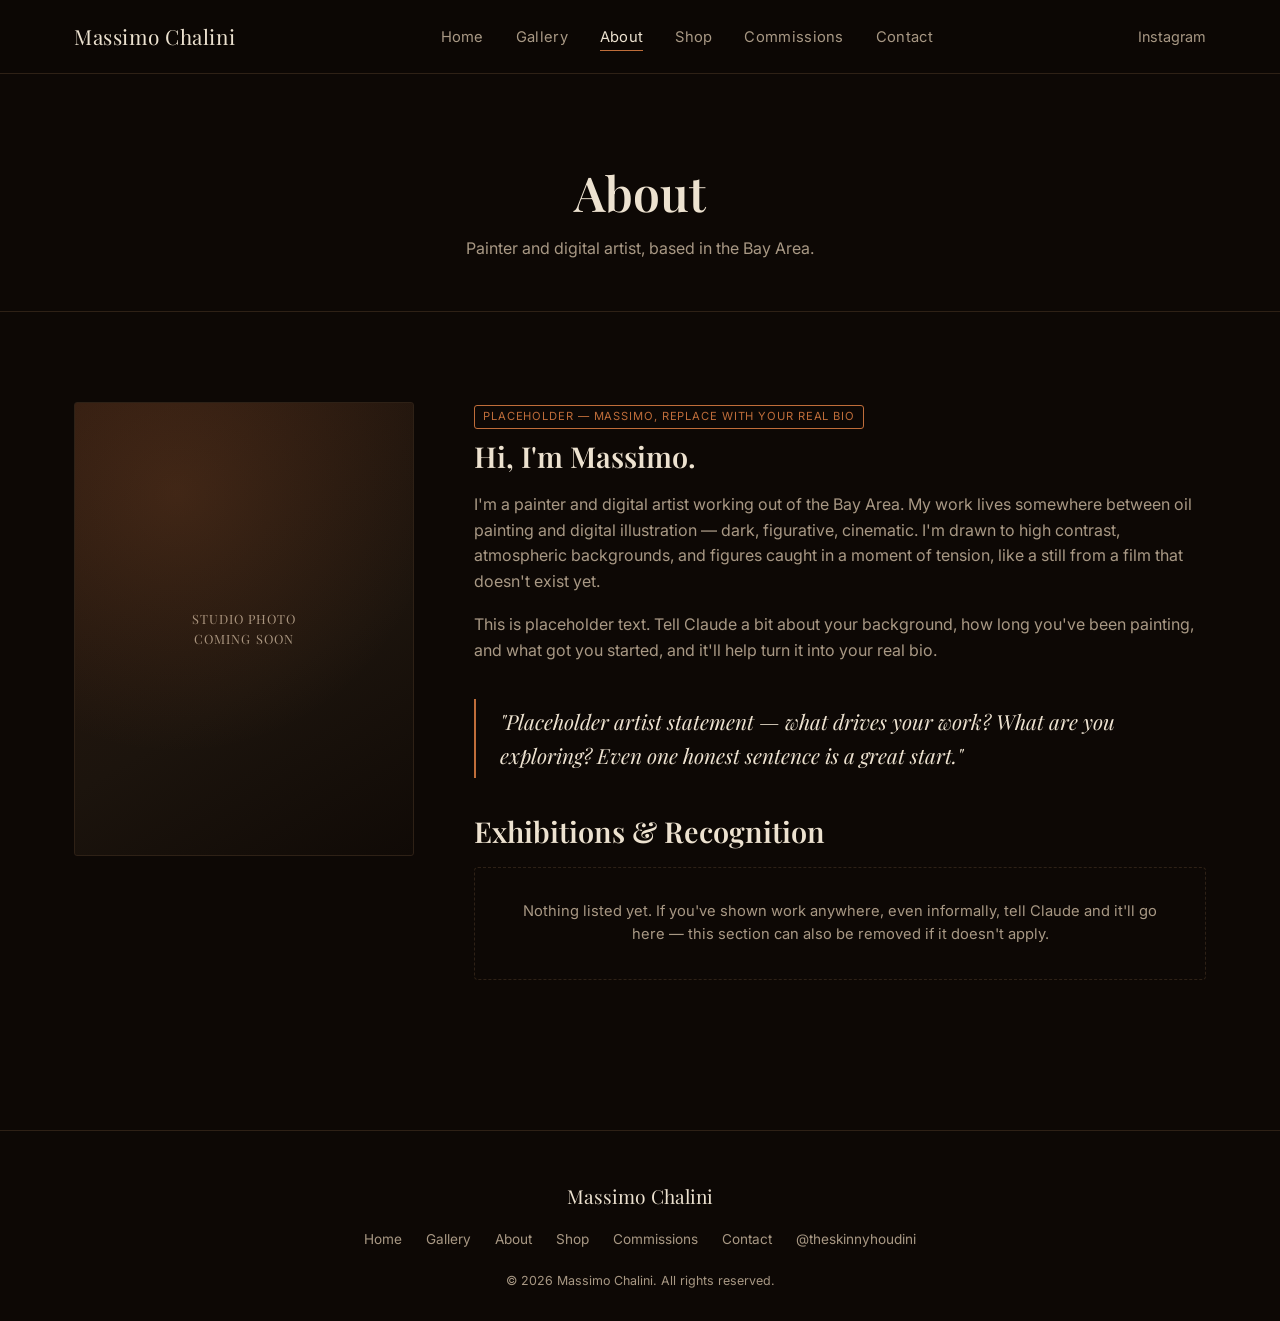
==== about.html @ 9a8b09c6 "Initial build: 5-page site (Home, Gallery, About, Shop, Commissions, Contact)" ====
<!DOCTYPE html>
<html lang="en">
<head>
<meta charset="UTF-8">
<meta name="viewport" content="width=device-width, initial-scale=1.0">
<title>About — Massimo Chalini</title>
<meta name="description" content="About Massimo Chalini, painter and digital artist based in the Bay Area.">
<link rel="preconnect" href="https://fonts.googleapis.com">
<link rel="preconnect" href="https://fonts.gstatic.com" crossorigin>
<link href="https://fonts.googleapis.com/css2?family=Playfair+Display:wght@500;600;700&family=Inter:wght@400;500;600&display=swap" rel="stylesheet">
<link rel="stylesheet" href="css/style.css">
</head>
<body>

<header class="site-header">
  <nav class="nav">
    <a href="index.html" class="nav-logo">Massimo Chalini</a>
    <ul class="nav-links">
      <li><a href="index.html">Home</a></li>
      <li><a href="gallery.html">Gallery</a></li>
      <li><a href="about.html" class="active">About</a></li>
      <li><a href="shop.html">Shop</a></li>
      <li><a href="commissions.html">Commissions</a></li>
      <li><a href="contact.html">Contact</a></li>
    </ul>
    <div class="nav-social">
      <a href="https://instagram.com/theskinnyhoudini" target="_blank" rel="noopener">Instagram</a>
    </div>
    <button class="nav-toggle" aria-label="Toggle menu"><span></span><span></span><span></span></button>
  </nav>
</header>

<div class="page-header">
  <h1>About</h1>
  <p>Painter and digital artist, based in the Bay Area.</p>
</div>

<section>
  <div class="container">
    <div class="about-layout">

      <div class="about-photo">
        <div class="art-tile"><div class="art-tile-icon">Studio photo<br>coming soon</div></div>
      </div>

      <div class="about-content">
        <span class="placeholder-flag">Placeholder — Massimo, replace with your real bio</span>
        <h2>Hi, I'm Massimo.</h2>
        <p>
          I'm a painter and digital artist working out of the Bay Area. My work lives somewhere
          between oil painting and digital illustration — dark, figurative, cinematic. I'm drawn to
          high contrast, atmospheric backgrounds, and figures caught in a moment of tension, like a
          still from a film that doesn't exist yet.
        </p>
        <p>
          This is placeholder text. Tell Claude a bit about your background, how long you've been
          painting, and what got you started, and it'll help turn it into your real bio.
        </p>

        <div class="statement-block">
          "Placeholder artist statement — what drives your work? What are you exploring? Even one
          honest sentence is a great start."
        </div>

        <h2 style="margin-top:10px;">Exhibitions &amp; Recognition</h2>
        <div class="empty-state">
          Nothing listed yet. If you've shown work anywhere, even informally, tell Claude and it'll
          go here — this section can also be removed if it doesn't apply.
        </div>
      </div>

    </div>
  </div>
</section>

<footer class="site-footer">
  <div class="footer-name">Massimo Chalini</div>
  <div class="footer-links">
    <a href="index.html">Home</a>
    <a href="gallery.html">Gallery</a>
    <a href="about.html">About</a>
    <a href="shop.html">Shop</a>
    <a href="commissions.html">Commissions</a>
    <a href="contact.html">Contact</a>
    <a href="https://instagram.com/theskinnyhoudini" target="_blank" rel="noopener">@theskinnyhoudini</a>
  </div>
  <div class="footer-copy">&copy; 2026 Massimo Chalini. All rights reserved.</div>
</footer>
<script src="js/main.js"></script>
</body>
</html>
---- css/style.css ----
/* ==========================================================================
   Massimo Chalini — Artist Website
   Palette pulled directly from the paintings:
   background #0d0805, surface #1c140d, accent #bf6d3a, text #ede2d0
   ========================================================================== */

:root {
  --bg: #0d0805;
  --surface: #1c140d;
  --surface-hover: #251a10;
  --accent: #bf6d3a;
  --accent-soft: rgba(191, 109, 58, 0.15);
  --text: #ede2d0;
  --text-muted: #a8988497;
  --text-muted-solid: #a89884;
  --border: #2e2116;
  --font-heading: 'Playfair Display', Georgia, serif;
  --font-body: 'Inter', -apple-system, BlinkMacSystemFont, sans-serif;
  --max-width: 1180px;
}

* { box-sizing: border-box; margin: 0; padding: 0; }

html { scroll-behavior: smooth; }

body {
  background: var(--bg);
  color: var(--text);
  font-family: var(--font-body);
  line-height: 1.6;
  -webkit-font-smoothing: antialiased;
}

img { max-width: 100%; display: block; }

a { color: inherit; text-decoration: none; }

h1, h2, h3, h4 {
  font-family: var(--font-heading);
  font-weight: 600;
  line-height: 1.2;
}

.container {
  max-width: var(--max-width);
  margin: 0 auto;
  padding: 0 24px;
}

.placeholder-flag {
  display: inline-block;
  font-family: var(--font-body);
  font-size: 0.7rem;
  letter-spacing: 0.08em;
  text-transform: uppercase;
  color: var(--accent);
  border: 1px solid var(--accent);
  border-radius: 3px;
  padding: 2px 8px;
  margin-bottom: 10px;
}

/* ---------- Buttons ---------- */

.btn {
  display: inline-block;
  padding: 13px 28px;
  border-radius: 2px;
  font-family: var(--font-body);
  font-size: 0.95rem;
  font-weight: 500;
  letter-spacing: 0.02em;
  cursor: pointer;
  transition: all 0.25s ease;
  border: 1px solid transparent;
}

.btn-primary {
  background: var(--accent);
  color: #0d0805;
  border-color: var(--accent);
}
.btn-primary:hover { background: #d3803f; border-color: #d3803f; }

.btn-outline {
  background: transparent;
  color: var(--text);
  border-color: var(--border);
}
.btn-outline:hover { border-color: var(--accent); color: var(--accent); }

/* ---------- Nav ---------- */

.site-header {
  position: sticky;
  top: 0;
  z-index: 100;
  background: rgba(13, 8, 5, 0.9);
  backdrop-filter: blur(8px);
  border-bottom: 1px solid var(--border);
}

.nav {
  display: flex;
  align-items: center;
  justify-content: space-between;
  padding: 20px 24px;
  max-width: var(--max-width);
  margin: 0 auto;
}

.nav-logo {
  font-family: var(--font-heading);
  font-size: 1.3rem;
  letter-spacing: 0.03em;
}

.nav-links {
  display: flex;
  gap: 32px;
  list-style: none;
}

.nav-links a {
  font-size: 0.92rem;
  letter-spacing: 0.02em;
  color: var(--text-muted-solid);
  transition: color 0.2s ease;
  padding-bottom: 4px;
  border-bottom: 1px solid transparent;
}

.nav-links a:hover,
.nav-links a.active {
  color: var(--text);
  border-bottom-color: var(--accent);
}

.nav-social a {
  color: var(--text-muted-solid);
  font-size: 0.9rem;
}
.nav-social a:hover { color: var(--accent); }

.nav-toggle {
  display: none;
  flex-direction: column;
  gap: 5px;
  background: none;
  border: none;
  cursor: pointer;
  padding: 4px;
}
.nav-toggle span {
  width: 24px;
  height: 2px;
  background: var(--text);
  display: block;
}

/* ---------- Hero ---------- */

.hero {
  min-height: 82vh;
  display: flex;
  align-items: center;
  justify-content: center;
  text-align: center;
  position: relative;
  background: radial-gradient(ellipse at 50% 30%, #2b190f 0%, #150c07 55%, #0d0805 100%);
  padding: 60px 24px;
  overflow: hidden;
}

.hero::before {
  content: "";
  position: absolute;
  inset: 0;
  background: radial-gradient(circle at 70% 70%, rgba(191, 109, 58, 0.12), transparent 55%);
}

.hero-content { position: relative; max-width: 700px; }

.hero-eyebrow {
  color: var(--accent);
  font-size: 0.85rem;
  letter-spacing: 0.15em;
  text-transform: uppercase;
  margin-bottom: 18px;
}

.hero h1 {
  font-size: clamp(2.6rem, 6vw, 4.6rem);
  margin-bottom: 18px;
}

.hero p {
  font-size: 1.15rem;
  color: var(--text-muted-solid);
  margin-bottom: 34px;
}

.hero-actions {
  display: flex;
  gap: 16px;
  justify-content: center;
  flex-wrap: wrap;
}

/* ---------- Page header (non-home pages) ---------- */

.page-header {
  padding: 90px 24px 50px;
  text-align: center;
  border-bottom: 1px solid var(--border);
}
.page-header h1 { font-size: clamp(2.2rem, 5vw, 3rem); margin-bottom: 14px; }
.page-header p { color: var(--text-muted-solid); max-width: 560px; margin: 0 auto; }

/* ---------- Sections ---------- */

section { padding: 90px 0; }

.section-intro {
  max-width: 640px;
  margin: 0 auto 56px;
  text-align: center;
}
.section-intro h2 { font-size: clamp(1.8rem, 4vw, 2.4rem); margin-bottom: 16px; }
.section-intro p { color: var(--text-muted-solid); }

.welcome-text {
  max-width: 680px;
  margin: 0 auto;
  text-align: center;
  font-size: 1.15rem;
  color: var(--text-muted-solid);
}

/* ---------- Placeholder art tile (stands in for a real photo) ---------- */

.art-tile {
  aspect-ratio: 4 / 5;
  border-radius: 3px;
  background: linear-gradient(150deg, #2b190f, #1c140d 60%, #100a06);
  border: 1px solid var(--border);
  display: flex;
  align-items: center;
  justify-content: center;
  position: relative;
  overflow: hidden;
}
.art-tile::after {
  content: "";
  position: absolute;
  inset: 0;
  background: radial-gradient(circle at 30% 20%, rgba(191, 109, 58, 0.18), transparent 60%);
}
.art-tile-icon {
  position: relative;
  color: var(--text-muted-solid);
  font-family: var(--font-heading);
  font-size: 0.8rem;
  letter-spacing: 0.08em;
  text-transform: uppercase;
  text-align: center;
  padding: 20px;
}

/* ---------- Gallery grid ---------- */

.filter-bar {
  display: flex;
  gap: 10px;
  justify-content: center;
  margin-bottom: 48px;
  flex-wrap: wrap;
}
.filter-btn {
  background: transparent;
  border: 1px solid var(--border);
  color: var(--text-muted-solid);
  padding: 9px 20px;
  border-radius: 20px;
  font-family: var(--font-body);
  font-size: 0.88rem;
  cursor: pointer;
  transition: all 0.2s ease;
}
.filter-btn:hover { color: var(--text); border-color: var(--accent); }
.filter-btn.active { background: var(--accent); color: #0d0805; border-color: var(--accent); }

.gallery-grid {
  display: grid;
  grid-template-columns: repeat(3, 1fr);
  gap: 28px;
}

.gallery-card {
  cursor: pointer;
  transition: transform 0.25s ease;
}
.gallery-card:hover { transform: translateY(-4px); }
.gallery-card:hover .art-tile { border-color: var(--accent); }

.gallery-card-info { padding: 16px 2px 0; }
.gallery-card-info h3 { font-size: 1.05rem; margin-bottom: 4px; }
.gallery-card-info p { font-size: 0.85rem; color: var(--text-muted-solid); }

.badge {
  display: inline-block;
  font-size: 0.7rem;
  letter-spacing: 0.06em;
  text-transform: uppercase;
  padding: 3px 9px;
  border-radius: 20px;
  margin-top: 8px;
}
.badge-available { background: var(--accent-soft); color: var(--accent); }
.badge-sold { background: rgba(168, 152, 132, 0.15); color: var(--text-muted-solid); }

/* ---------- Modal / lightbox ---------- */

.modal-overlay {
  display: none;
  position: fixed;
  inset: 0;
  background: rgba(6, 4, 2, 0.85);
  z-index: 200;
  align-items: center;
  justify-content: center;
  padding: 24px;
}
.modal-overlay.open { display: flex; }

.modal {
  background: var(--surface);
  border: 1px solid var(--border);
  border-radius: 4px;
  max-width: 760px;
  width: 100%;
  max-height: 88vh;
  overflow-y: auto;
  display: grid;
  grid-template-columns: 1fr 1fr;
}

.modal .art-tile { aspect-ratio: auto; height: 100%; border: none; border-radius: 0; }

.modal-body { padding: 36px; position: relative; }
.modal-body h3 { font-size: 1.5rem; margin-bottom: 6px; }
.modal-body .modal-meta { color: var(--text-muted-solid); font-size: 0.92rem; margin-bottom: 20px; }
.modal-body .modal-meta div { margin-bottom: 4px; }
.modal-close {
  position: absolute;
  top: 16px;
  right: 16px;
  background: none;
  border: none;
  color: var(--text-muted-solid);
  font-size: 1.4rem;
  cursor: pointer;
  line-height: 1;
}
.modal-close:hover { color: var(--text); }

/* ---------- About page ---------- */

.about-layout {
  display: grid;
  grid-template-columns: 340px 1fr;
  gap: 60px;
  align-items: start;
}

.about-photo .art-tile { aspect-ratio: 3 / 4; }

.about-content h2 { font-size: 1.8rem; margin-bottom: 18px; }
.about-content p { color: var(--text-muted-solid); margin-bottom: 18px; }

.statement-block {
  border-left: 2px solid var(--accent);
  padding: 6px 0 6px 24px;
  margin: 36px 0;
  font-family: var(--font-heading);
  font-size: 1.3rem;
  font-style: italic;
  color: var(--text);
}

.empty-state {
  border: 1px dashed var(--border);
  border-radius: 4px;
  padding: 32px;
  text-align: center;
  color: var(--text-muted-solid);
  font-size: 0.92rem;
}

/* ---------- Tables (pricing) ---------- */

.price-table {
  width: 100%;
  border-collapse: collapse;
  margin: 20px 0 8px;
}
.price-table th, .price-table td {
  text-align: left;
  padding: 16px;
  border-bottom: 1px solid var(--border);
}
.price-table th {
  font-family: var(--font-body);
  font-size: 0.78rem;
  letter-spacing: 0.06em;
  text-transform: uppercase;
  color: var(--text-muted-solid);
}

/* ---------- Process steps ---------- */

.steps {
  display: grid;
  grid-template-columns: repeat(4, 1fr);
  gap: 24px;
  margin: 40px 0;
}
.step { text-align: center; }
.step-number {
  width: 42px; height: 42px;
  border: 1px solid var(--accent);
  color: var(--accent);
  border-radius: 50%;
  display: flex; align-items: center; justify-content: center;
  font-family: var(--font-heading);
  margin: 0 auto 14px;
}
.step h4 { font-size: 1rem; margin-bottom: 6px; }
.step p { font-size: 0.85rem; color: var(--text-muted-solid); }

/* ---------- Forms ---------- */

.form-card {
  max-width: 560px;
  margin: 0 auto;
  background: var(--surface);
  border: 1px solid var(--border);
  border-radius: 4px;
  padding: 40px;
}

.form-row { margin-bottom: 20px; }
.form-row label {
  display: block;
  font-size: 0.85rem;
  color: var(--text-muted-solid);
  margin-bottom: 8px;
}
.form-row input,
.form-row select,
.form-row textarea {
  width: 100%;
  background: var(--bg);
  border: 1px solid var(--border);
  color: var(--text);
  padding: 12px 14px;
  border-radius: 3px;
  font-family: var(--font-body);
  font-size: 0.95rem;
}
.form-row input:focus,
.form-row select:focus,
.form-row textarea:focus {
  outline: none;
  border-color: var(--accent);
}
.form-row textarea { resize: vertical; min-height: 120px; }
.form-two-col { display: grid; grid-template-columns: 1fr 1fr; gap: 20px; }

.form-note {
  font-size: 0.85rem;
  color: var(--text-muted-solid);
  text-align: center;
  margin-top: 18px;
}

.contact-social {
  display: flex;
  justify-content: center;
  gap: 20px;
  margin-top: 40px;
}
.contact-social a {
  color: var(--text-muted-solid);
  font-size: 0.92rem;
  border: 1px solid var(--border);
  padding: 10px 20px;
  border-radius: 20px;
  transition: all 0.2s ease;
}
.contact-social a:hover { color: var(--accent); border-color: var(--accent); }

/* ---------- Shop ---------- */

.policy-grid {
  display: grid;
  grid-template-columns: repeat(3, 1fr);
  gap: 28px;
  margin-top: 50px;
}
.policy-card h4 { margin-bottom: 10px; font-size: 1rem; }
.policy-card p { color: var(--text-muted-solid); font-size: 0.9rem; }

/* ---------- Footer ---------- */

.site-footer {
  border-top: 1px solid var(--border);
  padding: 50px 24px 30px;
  text-align: center;
  margin-top: 60px;
}
.site-footer .footer-name {
  font-family: var(--font-heading);
  font-size: 1.2rem;
  margin-bottom: 10px;
}
.site-footer .footer-links {
  display: flex;
  gap: 24px;
  justify-content: center;
  margin: 18px 0;
  flex-wrap: wrap;
}
.site-footer .footer-links a {
  font-size: 0.85rem;
  color: var(--text-muted-solid);
}
.site-footer .footer-links a:hover { color: var(--accent); }
.site-footer .footer-copy {
  font-size: 0.78rem;
  color: var(--text-muted-solid);
  margin-top: 20px;
}

/* ---------- Responsive ---------- */

@media (max-width: 860px) {
  .nav-links, .nav-social { display: none; }
  .nav-toggle { display: flex; }
  .nav.open .nav-links {
    display: flex;
    flex-direction: column;
    position: absolute;
    top: 100%; left: 0; right: 0;
    background: var(--surface);
    padding: 20px 24px;
    border-bottom: 1px solid var(--border);
    gap: 18px;
  }
  .gallery-grid { grid-template-columns: repeat(2, 1fr); }
  .about-layout { grid-template-columns: 1fr; }
  .steps { grid-template-columns: repeat(2, 1fr); }
  .policy-grid { grid-template-columns: 1fr; }
  .modal { grid-template-columns: 1fr; }
  .modal .art-tile { aspect-ratio: 4/3; }
  .form-two-col { grid-template-columns: 1fr; }
}

@media (max-width: 540px) {
  .gallery-grid { grid-template-columns: 1fr; }
}
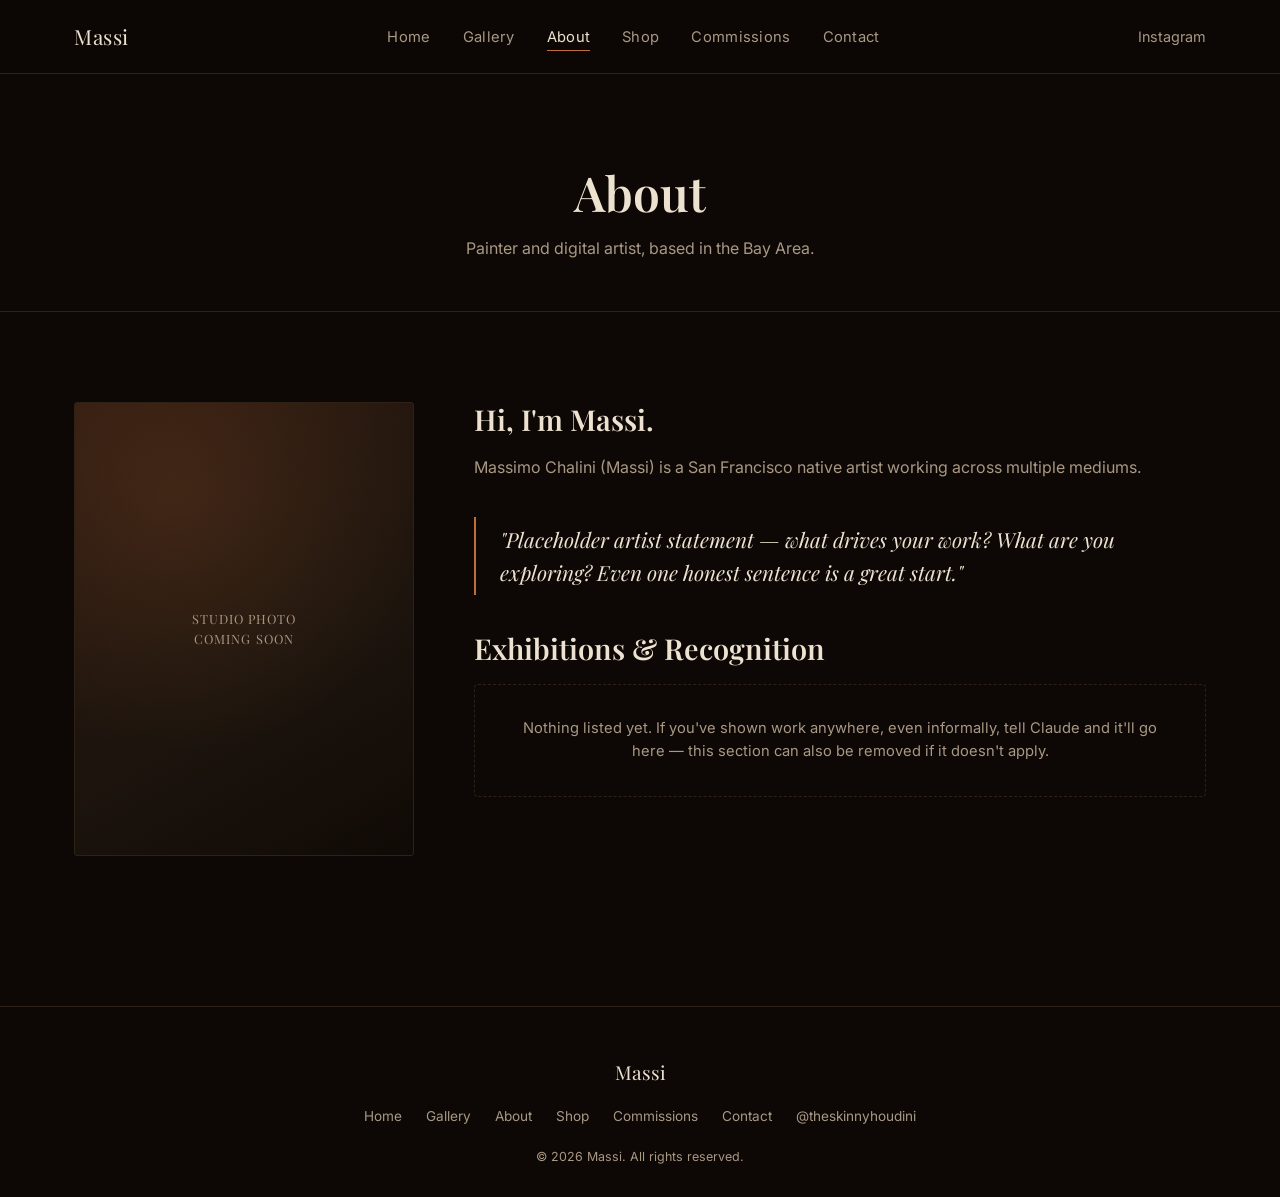
==== commit 7d5b3fc2: "Rebrand to Massi, add real bio/tagline, and go live with first two photos - Rename Massimo Chalini -" ====
--- a/about.html
+++ b/about.html
@@ -3,8 +3,8 @@
 <head>
 <meta charset="UTF-8">
 <meta name="viewport" content="width=device-width, initial-scale=1.0">
-<title>About — Massimo Chalini</title>
-<meta name="description" content="About Massimo Chalini, painter and digital artist based in the Bay Area.">
+<title>About — Massi</title>
+<meta name="description" content="About Massi, painter and digital artist based in the Bay Area.">
 <link rel="preconnect" href="https://fonts.googleapis.com">
 <link rel="preconnect" href="https://fonts.gstatic.com" crossorigin>
 <link href="https://fonts.googleapis.com/css2?family=Playfair+Display:wght@500;600;700&family=Inter:wght@400;500;600&display=swap" rel="stylesheet">
@@ -14,7 +14,7 @@
 
 <header class="site-header">
   <nav class="nav">
-    <a href="index.html" class="nav-logo">Massimo Chalini</a>
+    <a href="index.html" class="nav-logo">Massi</a>
     <ul class="nav-links">
       <li><a href="index.html">Home</a></li>
       <li><a href="gallery.html">Gallery</a></li>
@@ -44,17 +44,9 @@
       </div>
 
       <div class="about-content">
-        <span class="placeholder-flag">Placeholder — Massimo, replace with your real bio</span>
-        <h2>Hi, I'm Massimo.</h2>
+        <h2>Hi, I'm Massi.</h2>
         <p>
-          I'm a painter and digital artist working out of the Bay Area. My work lives somewhere
-          between oil painting and digital illustration — dark, figurative, cinematic. I'm drawn to
-          high contrast, atmospheric backgrounds, and figures caught in a moment of tension, like a
-          still from a film that doesn't exist yet.
-        </p>
-        <p>
-          This is placeholder text. Tell Claude a bit about your background, how long you've been
-          painting, and what got you started, and it'll help turn it into your real bio.
+          Massimo Chalini (Massi) is a San Francisco native artist working across multiple mediums.
         </p>
 
         <div class="statement-block">
@@ -74,7 +66,7 @@
 </section>
 
 <footer class="site-footer">
-  <div class="footer-name">Massimo Chalini</div>
+  <div class="footer-name">Massi</div>
   <div class="footer-links">
     <a href="index.html">Home</a>
     <a href="gallery.html">Gallery</a>
@@ -84,7 +76,7 @@
     <a href="contact.html">Contact</a>
     <a href="https://instagram.com/theskinnyhoudini" target="_blank" rel="noopener">@theskinnyhoudini</a>
   </div>
-  <div class="footer-copy">&copy; 2026 Massimo Chalini. All rights reserved.</div>
+  <div class="footer-copy">&copy; 2026 Massi. All rights reserved.</div>
 </footer>
 <script src="js/main.js"></script>
 </body>
--- a/css/style.css
+++ b/css/style.css
@@ -249,6 +249,12 @@
   justify-content: center;
   position: relative;
   overflow: hidden;
+}
+.art-tile img {
+  width: 100%;
+  height: 100%;
+  object-fit: cover;
+  position: relative;
 }
 .art-tile::after {
   content: "";
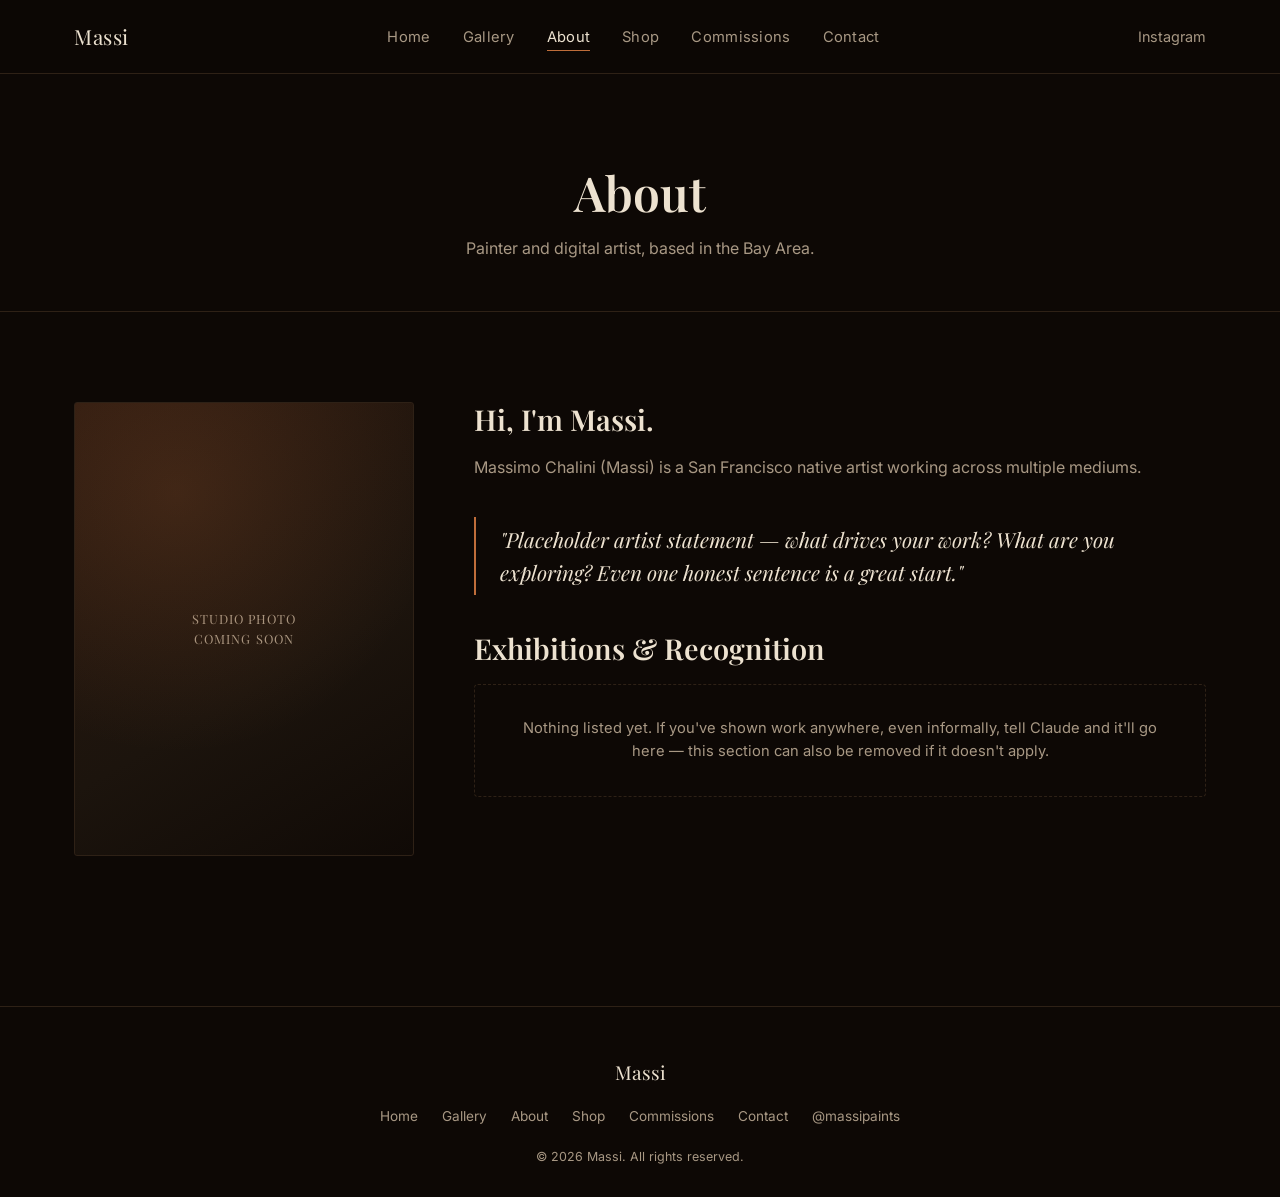
==== commit 3e2727d6: "Fix Instagram handle, gallery grid layout bug, and lightbox modal - Instagram now points to @massipa" ====
--- a/about.html
+++ b/about.html
@@ -24,7 +24,7 @@
       <li><a href="contact.html">Contact</a></li>
     </ul>
     <div class="nav-social">
-      <a href="https://instagram.com/theskinnyhoudini" target="_blank" rel="noopener">Instagram</a>
+      <a href="https://instagram.com/massipaints" target="_blank" rel="noopener">Instagram</a>
     </div>
     <button class="nav-toggle" aria-label="Toggle menu"><span></span><span></span><span></span></button>
   </nav>
@@ -74,7 +74,7 @@
     <a href="shop.html">Shop</a>
     <a href="commissions.html">Commissions</a>
     <a href="contact.html">Contact</a>
-    <a href="https://instagram.com/theskinnyhoudini" target="_blank" rel="noopener">@theskinnyhoudini</a>
+    <a href="https://instagram.com/massipaints" target="_blank" rel="noopener">@massipaints</a>
   </div>
   <div class="footer-copy">&copy; 2026 Massi. All rights reserved.</div>
 </footer>
--- a/css/style.css
+++ b/css/style.css
@@ -357,6 +357,25 @@
 .modal-body h3 { font-size: 1.5rem; margin-bottom: 6px; }
 .modal-body .modal-meta { color: var(--text-muted-solid); font-size: 0.92rem; margin-bottom: 20px; }
 .modal-body .modal-meta div { margin-bottom: 4px; }
+
+.modal-variants {
+  display: flex;
+  flex-wrap: wrap;
+  gap: 8px;
+  margin-bottom: 22px;
+}
+.modal-variants img {
+  width: 52px;
+  height: 52px;
+  object-fit: cover;
+  border-radius: 3px;
+  cursor: pointer;
+  opacity: 0.6;
+  border: 2px solid transparent;
+  transition: opacity .15s, border-color .15s;
+}
+.modal-variants img:hover { opacity: 0.9; }
+.modal-variants img.active { opacity: 1; border-color: var(--accent); }
 .modal-close {
   position: absolute;
   top: 16px;
